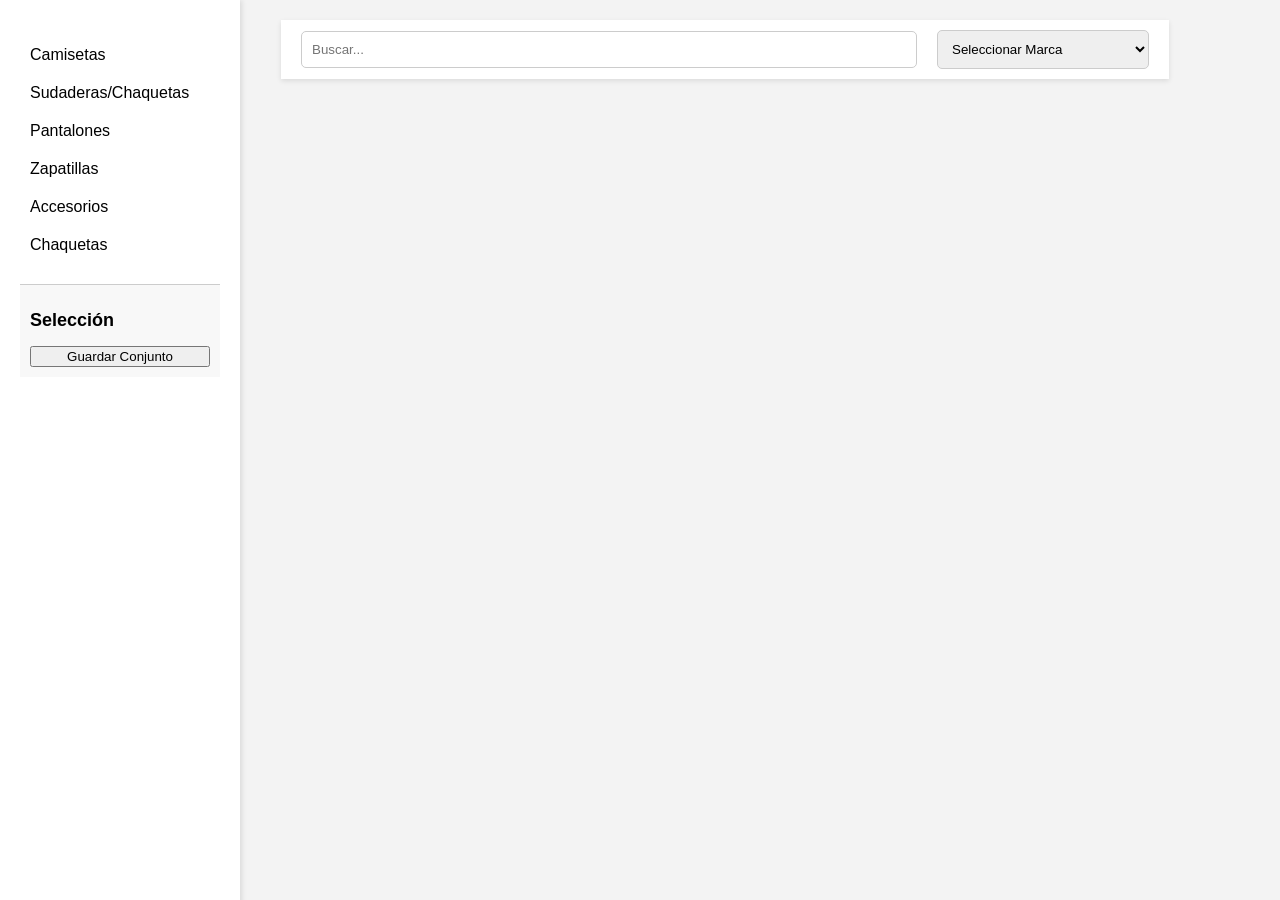
==== a.html @ 7421b896 "arreglo de los conjuntos y creacion de view-conjunto" ====
<!DOCTYPE html>
<html lang="es">
  <head>
    <meta charset="UTF-8" />
    <meta name="viewport" content="width=device-width, initial-scale=1" />
    <title>Monigote Customizer</title>
    <style>
      body {
        margin: 0;
        font-family: Arial, sans-serif;
        display: flex;
        height: 100vh;
        background: #f3f3f3;
      }

      .menu {
        position: fixed;
        top: 0;
        left: 0;
        width: 200px;
        height: 100vh;
        background: #fff;
        box-shadow: 2px 0 5px rgba(0, 0, 0, 0.1);
        padding: 20px;
        overflow-y: auto;
      }

      .menu h2 {
        margin-bottom: 20px;
        font-size: 18px;
      }

      .menu ul {
        list-style: none;
        padding: 0;
      }

      .menu li {
        padding: 10px;
        cursor: pointer;
        border-radius: 5px;
      }

      .menu li:hover {
        background: #e0e0e0;
      }

      .main {
        flex: 1;
        display: flex;
        flex-direction: column;
        align-items: center;
        justify-content: flex-start;
        margin-left: 220px;
        padding-top: 20px;
      }

      .ropa-item {
        background-color: #fff;
        border-radius: 10px;
        box-shadow: 0 2px 10px rgba(0, 0, 0, 0.1);
        margin: 10px;
        padding: 20px;
        width: 250px;
        text-align: center;
      }

      .ropa-item img {
        width: 100%;
        height: 200px;
        object-fit: cover;
        margin-bottom: 15px;
        border-radius: 10px;
      }

      .ropa-item p {
        font-size: 18px;
        font-weight: bold;
      }

      .ropa-item a {
        display: inline-block;
        margin-top: 10px;
        padding: 10px 15px;
        background-color: #007bff;
        color: white;
        text-decoration: none;
        border-radius: 5px;
        font-size: 16px;
      }

      .ropa-item a:hover {
        background-color: #0056b3;
      }

      .ropa-list {
        display: flex;
        flex-wrap: wrap;
        justify-content: flex-start;
        gap: 15px;
      }

      .search-container {
        width: 80%;
        background: #fff;
        box-shadow: 0 2px 5px rgba(0, 0, 0, 0.1);
        padding: 10px 20px;
        display: flex;
        align-items: center;
        justify-content: space-between;
        margin-bottom: 20px;
        margin-right: 50px;
      }

      .search-container input {
        padding: 10px;
        width: 70%;
        border-radius: 5px;
        border: 1px solid #ccc;
      }

      .search-container select {
        padding: 10px;
        width: 25%;
        border-radius: 5px;
        border: 1px solid #ccc;
      }

      .favorito-btn {
        background: none;
        border: none;
        cursor: pointer;
        font-size: 22px;
        color: #888;
        transition: color 0.3s ease;
      }

      .favorito-btn.fav {
        color: red;
      }

      .seleccion-container {
        margin-top: 20px;
        padding: 10px;
        background: #f8f8f8;
        border-top: 1px solid #ccc;
        display: flex;
        flex-direction: column;
      }

      .seleccion-container h2 {
        margin-bottom: 15px;
      }

      .categoria-seleccion {
        margin-bottom: 20px;
      }

      .seleccion-list .ropa-item {
        width: 80px;
        padding: 5px;
        position: relative;
      }

      .seleccion-list .ropa-item img {
        width: 100%;
        height: 50px;
        object-fit: cover;
        border-radius: 5px;
      }

      .seleccion-list .ropa-item .remove-btn {
        position: absolute;
        top: -5px;
        right: -5px;
        background: red;
        color: white;
        border: none;
        border-radius: 50%;
        width: 16px;
        height: 16px;
        font-size: 12px;
        line-height: 16px;
        text-align: center;
        cursor: pointer;
      }

      .seleccion-list .ropa-item p {
        display: none;
      }

      /* Estilos para el popup/modal */
      .modal {
        display: none; /* Inicialmente oculto */
        position: fixed;
        z-index: 1;
        left: 0;
        top: 0;
        width: 100%;
        height: 100%;
        background-color: rgba(0, 0, 0, 0.4);
        padding-top: 60px;
      }

      .modal-content {
        background-color: #fff;
        margin: 5% auto;
        padding: 20px;
        border-radius: 10px;
        width: 70%;
        max-width: 500px;
        box-shadow: 0 2px 10px rgba(0, 0, 0, 0.1);
      }

      .modal-header {
        display: flex;
        justify-content: space-between;
        align-items: center;
      }

      .modal-header h3 {
        margin: 0;
      }

      .modal-body {
        display: flex;
        flex-wrap: wrap;
        gap: 10px;
      }

      .modal-item {
        width: 80px;
        padding: 5px;
        text-align: center;
      }

      .modal-item img {
        width: 100%;
        height: 50px;
        object-fit: cover;
        border-radius: 5px;
      }

      .close {
        color: #aaa;
        font-size: 28px;
        font-weight: bold;
        cursor: pointer;
      }

      .close:hover,
      .close:focus {
        color: black;
        text-decoration: none;
        cursor: pointer;
      }
    </style>
  </head>
  <body>
    <div class="menu">
      <ul>
        <li onclick="showOptions('Camiseta')">Camisetas</li>
        <li onclick="showOptions('RAL')">Sudaderas/Chaquetas</li>
        <li onclick="showOptions('PB')">Pantalones</li>
        <li onclick="showOptions('Calzado')">Zapatillas</li>
        <li onclick="showOptions('Accesorio')">Accesorios</li>
        <li onclick="showOptions('Chaqueta')">Chaquetas</li>
      </ul>
      <div class="seleccion-container">
        <h2>Selección</h2>
        <div id="seleccion-final"></div>
        <!-- Botón para abrir el popup -->
        <button class="save-button" onclick="mostrarPopup()">
          Guardar Conjunto
        </button>
      </div>
    </div>

    <div class="main">
      <div class="search-container">
        <input type="text" id="search-bar" placeholder="Buscar..." />
        <select id="brand-dropdown">
          <option value="">Seleccionar Marca</option>
          <option value="Nike">Nike</option>
          <option value="Adidas">Adidas</option>
          <option value="Puma">Puma</option>
          <option value="Gucci">Gucci</option>
        </select>
      </div>

      <div id="options" class="option-box">
        <div id="ropa-list" class="ropa-list"></div>
      </div>
    </div>

    <!-- Modal para confirmar el conjunto -->
    <div id="myModal" class="modal">
      <div class="modal-content">
        <div class="modal-header">
          <h3>Confirmar Conjunto</h3>
          <span class="close" onclick="cerrarPopup()">&times;</span>
        </div>
        <div class="modal-body" id="modal-seleccion-final"></div>
        <div style="text-align: center">
          <button class="save-button" onclick="guardarConjunto()">
            Confirmar y Guardar
          </button>
        </div>
      </div>
    </div>

    <script>
      let seleccion = {}; // Objeto para guardar la selección

      // Función para actualizar la vista de selección
      function actualizarSeleccion() {
        const seleccionContainer = document.getElementById("seleccion-final");
        seleccionContainer.innerHTML = ""; // Limpiar la selección

        // Crear contenedores para cada tipo de prenda
        const categorias = [
          "Camiseta",
          "RAL",
          "PB",
          "Calzado",
          "Accesorio",
          "Chaqueta",
        ];
        categorias.forEach((categoria) => {
          const categoriaContainer = document.createElement("div");
          categoriaContainer.classList.add("categoria-seleccion");

          const lista = document.createElement("div");
          lista.classList.add("seleccion-list");

          // Si hay prendas en esa categoría, las mostramos
          if (seleccion[categoria]) {
            const prenda = seleccion[categoria];
            const item = document.createElement("div");
            item.classList.add("ropa-item");

            item.innerHTML = `
              <img src="${prenda.img}" alt="${prenda.nombre}" />
              <p>${prenda.nombre}</p>
              <p>Marca: ${prenda.marca}</p>
              <button class="remove-btn" onclick="eliminarPrenda('${categoria}')">X</button>
            `;
            lista.appendChild(item);
          }

          categoriaContainer.appendChild(lista);
          seleccionContainer.appendChild(categoriaContainer);
        });
      }

      // Función para eliminar una prenda
      function eliminarPrenda(categoria) {
        delete seleccion[categoria];
        actualizarSeleccion();
      }

      // Función para mostrar el modal de confirmación
      function mostrarPopup() {
        const modal = document.getElementById("myModal");
        modal.style.display = "block";

        const modalContainer = document.getElementById("modal-seleccion-final");
        modalContainer.innerHTML = ""; // Limpiar contenido previo

        Object.values(seleccion).forEach((prenda) => {
          const item = document.createElement("div");
          item.classList.add("modal-item");

          item.innerHTML = `
            <img src="${prenda.img}" alt="${prenda.nombre}" />
            <p>${prenda.nombre}</p>
          `;
          modalContainer.appendChild(item);
        });
      }

      // Función para cerrar el modal
      function cerrarPopup() {
        const modal = document.getElementById("myModal");
        modal.style.display = "none";
      }

      // Función para guardar el conjunto
      async function guardarConjunto() {
        const token = localStorage.getItem("token");

        if (!token) {
          alert("Debes iniciar sesión para guardar conjuntos.");
          window.location.href = "Register.html"; // Redirige al login
          return;
        }

        // Obtener datos del usuario con el token
        let usuarioAutenticado = null;
        try {
          const userRes = await fetch("http://127.0.0.1:8000/users/me", {
            method: "GET",
            headers: {
              Authorization: `Bearer ${token}`,
            },
          });

          if (!userRes.ok) {
            throw new Error("Token inválido o expirado");
          }

          usuarioAutenticado = await userRes.json();
        } catch (error) {
          console.error("Error autenticando:", error);
          alert("Tu sesión ha expirado. Inicia sesión nuevamente.");
          localStorage.removeItem("token");
          window.location.href = "Register.html"; // Redirige al login si el token es inválido
          return;
        }

        // Obtener el nombre del conjunto desde el input
        const conjuntoNombre = document
          .getElementById("conjunto-nombre")
          .value.trim();

        if (!conjuntoNombre) {
          alert("Por favor, escribe un nombre para el conjunto.");
          return;
        }

        // Preparar los datos para enviar
        const conjuntoData = {
          nombre: conjuntoNombre,
          usuario: usuarioAutenticado.id, // Usuario autenticado
          camiseta: seleccion["Camiseta"]?.id || null,
          ral: seleccion["RAL"]?.id || null,
          pb: seleccion["PB"]?.id || null, // Aquí se mantiene el nombre "pb" para los pantalones
          calzado: seleccion["Calzado"]?.id || null,
          accesorio: seleccion["Accesorio"]?.id || null,
          chaqueta: seleccion["Chaqueta"]?.id || null,
        };

        try {
          const response = await fetch("http://127.0.0.1:8000/conjuntos", {
            method: "POST",
            headers: {
              "Content-Type": "application/json",
              Authorization: `Bearer ${token}`,
            },
            body: JSON.stringify(conjuntoData),
          });

          if (response.ok) {
            alert("Conjunto guardado con éxito.");
            cerrarPopup();
          } else {
            const errorData = await response.json();
            console.error("Error del servidor:", errorData);
            alert("Hubo un error al guardar el conjunto.");
          }
        } catch (error) {
          console.error("Error al guardar:", error);
          alert("Error de red al guardar el conjunto.");
        }
      }
    </script>
  </body>
</html>
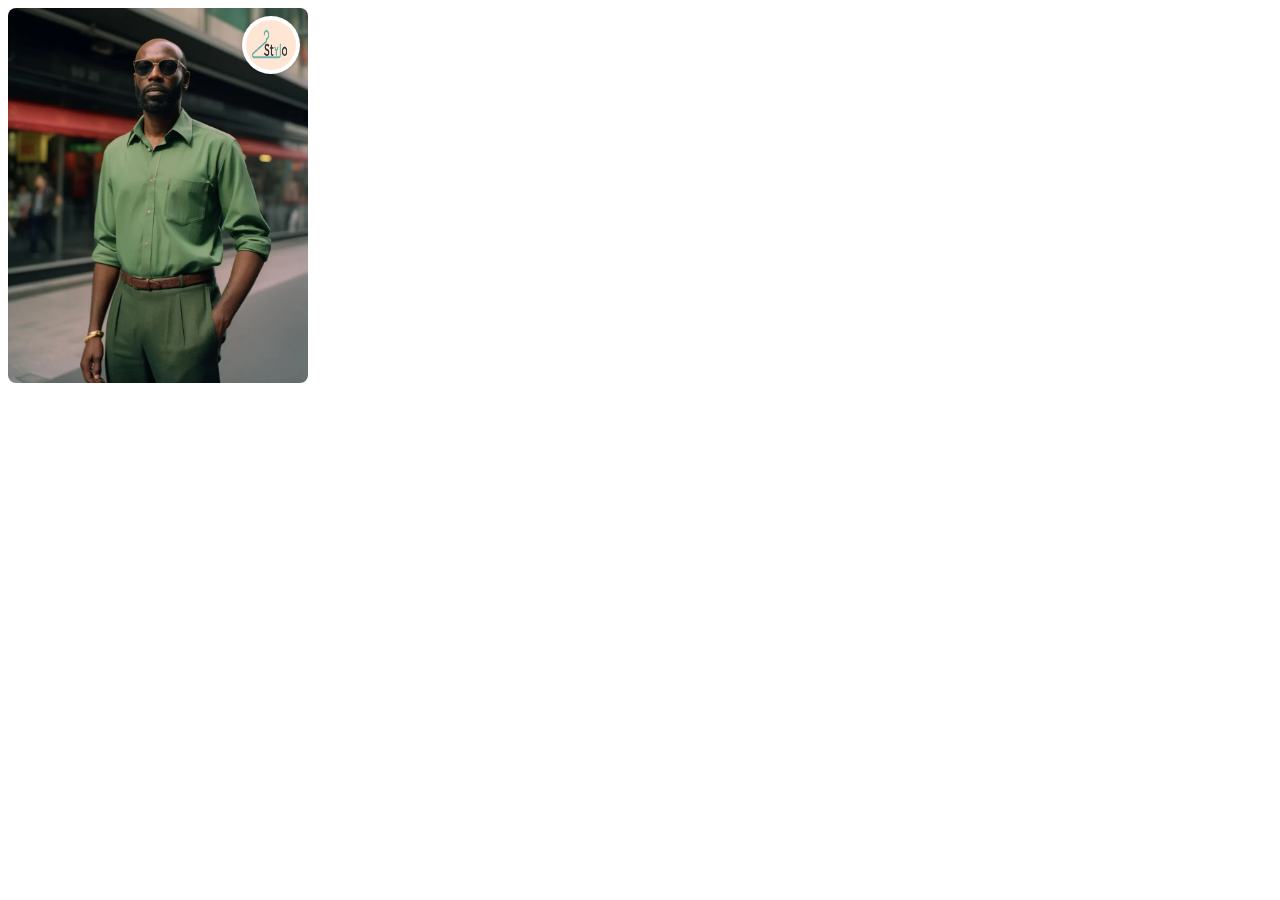
==== commit 11c9c7b4: "arreglando fallos" ====
--- a/a.html
+++ b/a.html
@@ -2,467 +2,40 @@
 <html lang="es">
   <head>
     <meta charset="UTF-8" />
-    <meta name="viewport" content="width=device-width, initial-scale=1" />
-    <title>Monigote Customizer</title>
+    <title>Imagen sobre Imagen</title>
     <style>
-      body {
-        margin: 0;
-        font-family: Arial, sans-serif;
-        display: flex;
-        height: 100vh;
-        background: #f3f3f3;
+      .contenedor-imagen {
+        position: relative;
+        display: inline-block;
       }
 
-      .menu {
-        position: fixed;
-        top: 0;
-        left: 0;
-        width: 200px;
-        height: 100vh;
-        background: #fff;
-        box-shadow: 2px 0 5px rgba(0, 0, 0, 0.1);
-        padding: 20px;
-        overflow-y: auto;
+      .imagen-principal {
+        width: 300px;
+        height: auto;
+        border-radius: 8px;
       }
 
-      .menu h2 {
-        margin-bottom: 20px;
-        font-size: 18px;
-      }
-
-      .menu ul {
-        list-style: none;
-        padding: 0;
-      }
-
-      .menu li {
-        padding: 10px;
-        cursor: pointer;
-        border-radius: 5px;
-      }
-
-      .menu li:hover {
-        background: #e0e0e0;
-      }
-
-      .main {
-        flex: 1;
-        display: flex;
-        flex-direction: column;
-        align-items: center;
-        justify-content: flex-start;
-        margin-left: 220px;
-        padding-top: 20px;
-      }
-
-      .ropa-item {
-        background-color: #fff;
-        border-radius: 10px;
-        box-shadow: 0 2px 10px rgba(0, 0, 0, 0.1);
-        margin: 10px;
-        padding: 20px;
-        width: 250px;
-        text-align: center;
-      }
-
-      .ropa-item img {
-        width: 100%;
-        height: 200px;
-        object-fit: cover;
-        margin-bottom: 15px;
-        border-radius: 10px;
-      }
-
-      .ropa-item p {
-        font-size: 18px;
-        font-weight: bold;
-      }
-
-      .ropa-item a {
-        display: inline-block;
-        margin-top: 10px;
-        padding: 10px 15px;
-        background-color: #007bff;
-        color: white;
-        text-decoration: none;
-        border-radius: 5px;
-        font-size: 16px;
-      }
-
-      .ropa-item a:hover {
-        background-color: #0056b3;
-      }
-
-      .ropa-list {
-        display: flex;
-        flex-wrap: wrap;
-        justify-content: flex-start;
-        gap: 15px;
-      }
-
-      .search-container {
-        width: 80%;
-        background: #fff;
-        box-shadow: 0 2px 5px rgba(0, 0, 0, 0.1);
-        padding: 10px 20px;
-        display: flex;
-        align-items: center;
-        justify-content: space-between;
-        margin-bottom: 20px;
-        margin-right: 50px;
-      }
-
-      .search-container input {
-        padding: 10px;
-        width: 70%;
-        border-radius: 5px;
-        border: 1px solid #ccc;
-      }
-
-      .search-container select {
-        padding: 10px;
-        width: 25%;
-        border-radius: 5px;
-        border: 1px solid #ccc;
-      }
-
-      .favorito-btn {
-        background: none;
-        border: none;
-        cursor: pointer;
-        font-size: 22px;
-        color: #888;
-        transition: color 0.3s ease;
-      }
-
-      .favorito-btn.fav {
-        color: red;
-      }
-
-      .seleccion-container {
-        margin-top: 20px;
-        padding: 10px;
-        background: #f8f8f8;
-        border-top: 1px solid #ccc;
-        display: flex;
-        flex-direction: column;
-      }
-
-      .seleccion-container h2 {
-        margin-bottom: 15px;
-      }
-
-      .categoria-seleccion {
-        margin-bottom: 20px;
-      }
-
-      .seleccion-list .ropa-item {
-        width: 80px;
-        padding: 5px;
-        position: relative;
-      }
-
-      .seleccion-list .ropa-item img {
-        width: 100%;
+      .imagen-sobrepuesta {
+        position: absolute;
+        top: 8px;
+        right: 8px;
+        width: 50px;
         height: 50px;
-        object-fit: cover;
-        border-radius: 5px;
-      }
-
-      .seleccion-list .ropa-item .remove-btn {
-        position: absolute;
-        top: -5px;
-        right: -5px;
-        background: red;
-        color: white;
-        border: none;
         border-radius: 50%;
-        width: 16px;
-        height: 16px;
-        font-size: 12px;
-        line-height: 16px;
-        text-align: center;
-        cursor: pointer;
-      }
-
-      .seleccion-list .ropa-item p {
-        display: none;
-      }
-
-      /* Estilos para el popup/modal */
-      .modal {
-        display: none; /* Inicialmente oculto */
-        position: fixed;
-        z-index: 1;
-        left: 0;
-        top: 0;
-        width: 100%;
-        height: 100%;
-        background-color: rgba(0, 0, 0, 0.4);
-        padding-top: 60px;
-      }
-
-      .modal-content {
-        background-color: #fff;
-        margin: 5% auto;
-        padding: 20px;
-        border-radius: 10px;
-        width: 70%;
-        max-width: 500px;
-        box-shadow: 0 2px 10px rgba(0, 0, 0, 0.1);
-      }
-
-      .modal-header {
-        display: flex;
-        justify-content: space-between;
-        align-items: center;
-      }
-
-      .modal-header h3 {
-        margin: 0;
-      }
-
-      .modal-body {
-        display: flex;
-        flex-wrap: wrap;
-        gap: 10px;
-      }
-
-      .modal-item {
-        width: 80px;
-        padding: 5px;
-        text-align: center;
-      }
-
-      .modal-item img {
-        width: 100%;
-        height: 50px;
-        object-fit: cover;
-        border-radius: 5px;
-      }
-
-      .close {
-        color: #aaa;
-        font-size: 28px;
-        font-weight: bold;
-        cursor: pointer;
-      }
-
-      .close:hover,
-      .close:focus {
-        color: black;
-        text-decoration: none;
-        cursor: pointer;
+        background: white;
+        padding: 4px;
+        box-shadow: 0 0 5px rgba(0, 0, 0, 0.2);
       }
     </style>
   </head>
   <body>
-    <div class="menu">
-      <ul>
-        <li onclick="showOptions('Camiseta')">Camisetas</li>
-        <li onclick="showOptions('RAL')">Sudaderas/Chaquetas</li>
-        <li onclick="showOptions('PB')">Pantalones</li>
-        <li onclick="showOptions('Calzado')">Zapatillas</li>
-        <li onclick="showOptions('Accesorio')">Accesorios</li>
-        <li onclick="showOptions('Chaqueta')">Chaquetas</li>
-      </ul>
-      <div class="seleccion-container">
-        <h2>Selección</h2>
-        <div id="seleccion-final"></div>
-        <!-- Botón para abrir el popup -->
-        <button class="save-button" onclick="mostrarPopup()">
-          Guardar Conjunto
-        </button>
-      </div>
+    <div class="contenedor-imagen">
+      <img
+        src="img/verde.webp"
+        class="imagen-principal"
+        alt="Imagen principal"
+      />
+      <img src="img/STYLO (1).png" class="imagen-sobrepuesta" alt="Logo" />
     </div>
-
-    <div class="main">
-      <div class="search-container">
-        <input type="text" id="search-bar" placeholder="Buscar..." />
-        <select id="brand-dropdown">
-          <option value="">Seleccionar Marca</option>
-          <option value="Nike">Nike</option>
-          <option value="Adidas">Adidas</option>
-          <option value="Puma">Puma</option>
-          <option value="Gucci">Gucci</option>
-        </select>
-      </div>
-
-      <div id="options" class="option-box">
-        <div id="ropa-list" class="ropa-list"></div>
-      </div>
-    </div>
-
-    <!-- Modal para confirmar el conjunto -->
-    <div id="myModal" class="modal">
-      <div class="modal-content">
-        <div class="modal-header">
-          <h3>Confirmar Conjunto</h3>
-          <span class="close" onclick="cerrarPopup()">&times;</span>
-        </div>
-        <div class="modal-body" id="modal-seleccion-final"></div>
-        <div style="text-align: center">
-          <button class="save-button" onclick="guardarConjunto()">
-            Confirmar y Guardar
-          </button>
-        </div>
-      </div>
-    </div>
-
-    <script>
-      let seleccion = {}; // Objeto para guardar la selección
-
-      // Función para actualizar la vista de selección
-      function actualizarSeleccion() {
-        const seleccionContainer = document.getElementById("seleccion-final");
-        seleccionContainer.innerHTML = ""; // Limpiar la selección
-
-        // Crear contenedores para cada tipo de prenda
-        const categorias = [
-          "Camiseta",
-          "RAL",
-          "PB",
-          "Calzado",
-          "Accesorio",
-          "Chaqueta",
-        ];
-        categorias.forEach((categoria) => {
-          const categoriaContainer = document.createElement("div");
-          categoriaContainer.classList.add("categoria-seleccion");
-
-          const lista = document.createElement("div");
-          lista.classList.add("seleccion-list");
-
-          // Si hay prendas en esa categoría, las mostramos
-          if (seleccion[categoria]) {
-            const prenda = seleccion[categoria];
-            const item = document.createElement("div");
-            item.classList.add("ropa-item");
-
-            item.innerHTML = `
-              <img src="${prenda.img}" alt="${prenda.nombre}" />
-              <p>${prenda.nombre}</p>
-              <p>Marca: ${prenda.marca}</p>
-              <button class="remove-btn" onclick="eliminarPrenda('${categoria}')">X</button>
-            `;
-            lista.appendChild(item);
-          }
-
-          categoriaContainer.appendChild(lista);
-          seleccionContainer.appendChild(categoriaContainer);
-        });
-      }
-
-      // Función para eliminar una prenda
-      function eliminarPrenda(categoria) {
-        delete seleccion[categoria];
-        actualizarSeleccion();
-      }
-
-      // Función para mostrar el modal de confirmación
-      function mostrarPopup() {
-        const modal = document.getElementById("myModal");
-        modal.style.display = "block";
-
-        const modalContainer = document.getElementById("modal-seleccion-final");
-        modalContainer.innerHTML = ""; // Limpiar contenido previo
-
-        Object.values(seleccion).forEach((prenda) => {
-          const item = document.createElement("div");
-          item.classList.add("modal-item");
-
-          item.innerHTML = `
-            <img src="${prenda.img}" alt="${prenda.nombre}" />
-            <p>${prenda.nombre}</p>
-          `;
-          modalContainer.appendChild(item);
-        });
-      }
-
-      // Función para cerrar el modal
-      function cerrarPopup() {
-        const modal = document.getElementById("myModal");
-        modal.style.display = "none";
-      }
-
-      // Función para guardar el conjunto
-      async function guardarConjunto() {
-        const token = localStorage.getItem("token");
-
-        if (!token) {
-          alert("Debes iniciar sesión para guardar conjuntos.");
-          window.location.href = "Register.html"; // Redirige al login
-          return;
-        }
-
-        // Obtener datos del usuario con el token
-        let usuarioAutenticado = null;
-        try {
-          const userRes = await fetch("http://127.0.0.1:8000/users/me", {
-            method: "GET",
-            headers: {
-              Authorization: `Bearer ${token}`,
-            },
-          });
-
-          if (!userRes.ok) {
-            throw new Error("Token inválido o expirado");
-          }
-
-          usuarioAutenticado = await userRes.json();
-        } catch (error) {
-          console.error("Error autenticando:", error);
-          alert("Tu sesión ha expirado. Inicia sesión nuevamente.");
-          localStorage.removeItem("token");
-          window.location.href = "Register.html"; // Redirige al login si el token es inválido
-          return;
-        }
-
-        // Obtener el nombre del conjunto desde el input
-        const conjuntoNombre = document
-          .getElementById("conjunto-nombre")
-          .value.trim();
-
-        if (!conjuntoNombre) {
-          alert("Por favor, escribe un nombre para el conjunto.");
-          return;
-        }
-
-        // Preparar los datos para enviar
-        const conjuntoData = {
-          nombre: conjuntoNombre,
-          usuario: usuarioAutenticado.id, // Usuario autenticado
-          camiseta: seleccion["Camiseta"]?.id || null,
-          ral: seleccion["RAL"]?.id || null,
-          pb: seleccion["PB"]?.id || null, // Aquí se mantiene el nombre "pb" para los pantalones
-          calzado: seleccion["Calzado"]?.id || null,
-          accesorio: seleccion["Accesorio"]?.id || null,
-          chaqueta: seleccion["Chaqueta"]?.id || null,
-        };
-
-        try {
-          const response = await fetch("http://127.0.0.1:8000/conjuntos", {
-            method: "POST",
-            headers: {
-              "Content-Type": "application/json",
-              Authorization: `Bearer ${token}`,
-            },
-            body: JSON.stringify(conjuntoData),
-          });
-
-          if (response.ok) {
-            alert("Conjunto guardado con éxito.");
-            cerrarPopup();
-          } else {
-            const errorData = await response.json();
-            console.error("Error del servidor:", errorData);
-            alert("Hubo un error al guardar el conjunto.");
-          }
-        } catch (error) {
-          console.error("Error al guardar:", error);
-          alert("Error de red al guardar el conjunto.");
-        }
-      }
-    </script>
   </body>
 </html>
